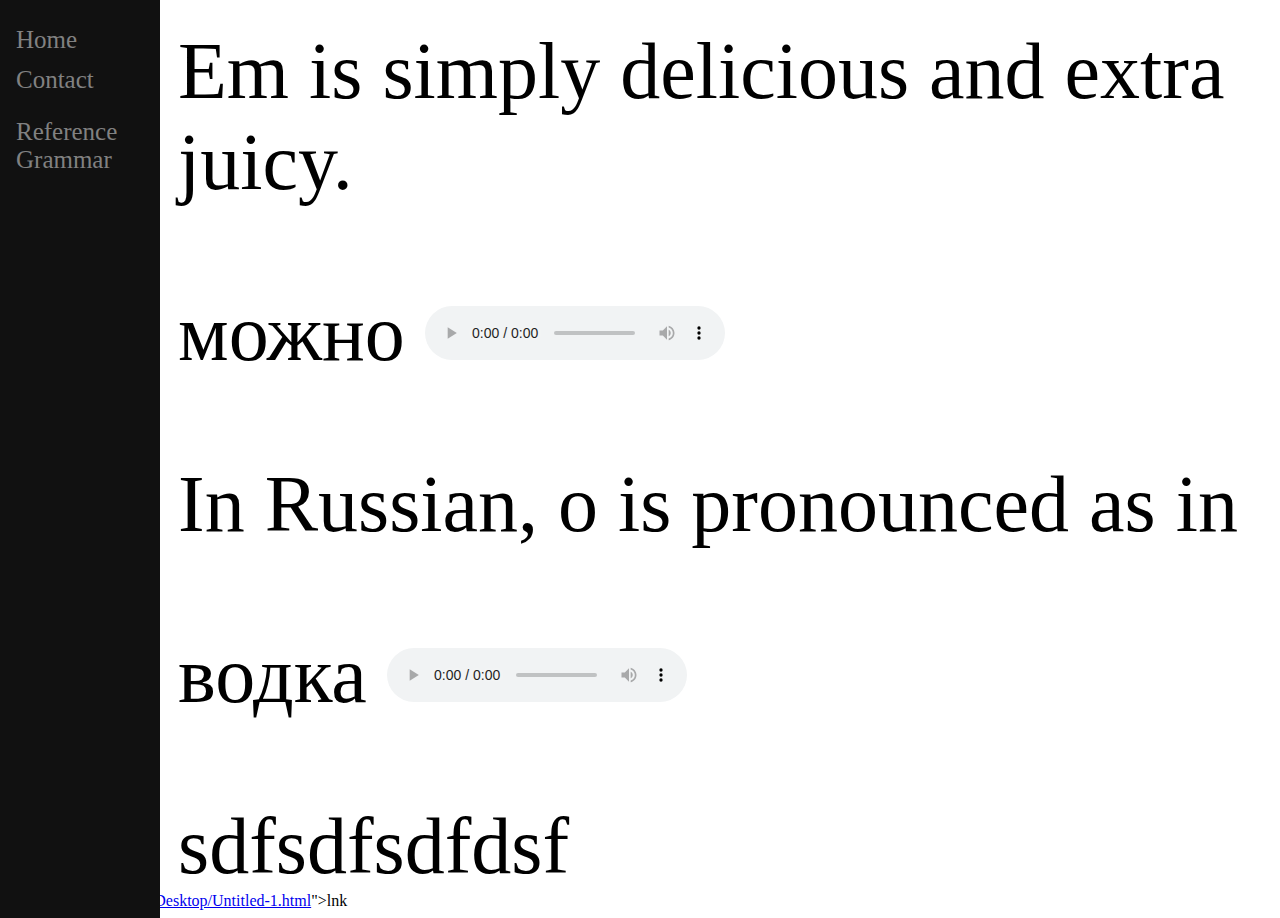
==== index.html @ 6db3e981 "Update index.html" ====
<!doctype html>
<html>
<head>
<meta charset="utf-8">
<title>Untitled Document</title><br>
<style>/* The sidebar menu */

	body 
		{
 
}
	}
	
	.main {
  background-image: url("../shutterstock_42449212.jpg");
}
	
	.sidenav {
  height: 100%; /* Full-height: remove this if you want "auto" height */
  width: 160px; /* Set the width of the sidebar */
  position: fixed; /* Fixed Sidebar (stay in place on scroll) */
  z-index: 1; /* Stay on top */
  top: 0; /* Stay at the top */
  left: 0;
  background-color: #111; /* Black */
  overflow-x: hidden; /* Disable horizontal scroll */
  padding-top: 20px;
		
}

/* The navigation menu links */
.sidenav a {
  padding: 6px 8px 6px 16px;
  text-decoration: none;
  font-size: 25px;
  font-family: veteran typewriter;
  color: #818181;
  display: block;

}

/* When you mouse over the navigation links, change their color */
.sidenav a:hover {
  color: #f1f1f1;
}

/* Style page content */
.main {
  margin-left: 160px; /* Same as the width of the sidebar */
  padding: 0px 10px;
  background-image: url("../simple-old-paper-1-transparent.jpg"); 
  background-attachment: fixed;
}
	</style>
	
</head>

<body>
	
	<div class="sidenav"><a href="#">Home</a>
  <a href="#">Contact</a>
  <a href="Untitled-2.html"><a href="file:///C:/Users/Owner/Desktop/site/Untitled-2.html">Reference Grammar</a>
  
</div>
	
	<div class="main" background-image=url(file:///C|/Users/Owner/Desktop/simple-old-paper-1-transparent.jpg); background-attachment: fixed; style="font-size: 80px; background-attachment: fixed;"/>
	
	Em is simply delicious and extra juicy.
<p>можно <audio controls>
  
	<source src="../mozhno.wav" type="audio/wav">
	</audio>
	
	
<p class="Basic-Paragraph"><span class="CharOverride-1">In Russian, </span><span class="bold">o</span><span class="CharOverride-1"> is pronounced as in </span><span </p>
<p>
	водка <audio controls>
	<source src="untitled4.wav" type="audio/wav">
	</audio>
	</p>
</p> 
		sdfsdfsdfdsf<br>
		
	</div>

	<a href="../Untitled-1.html">file:///C|/Users/Owner/Desktop/Untitled-1.html</a>">lnk</a>
		
</body>
</html>
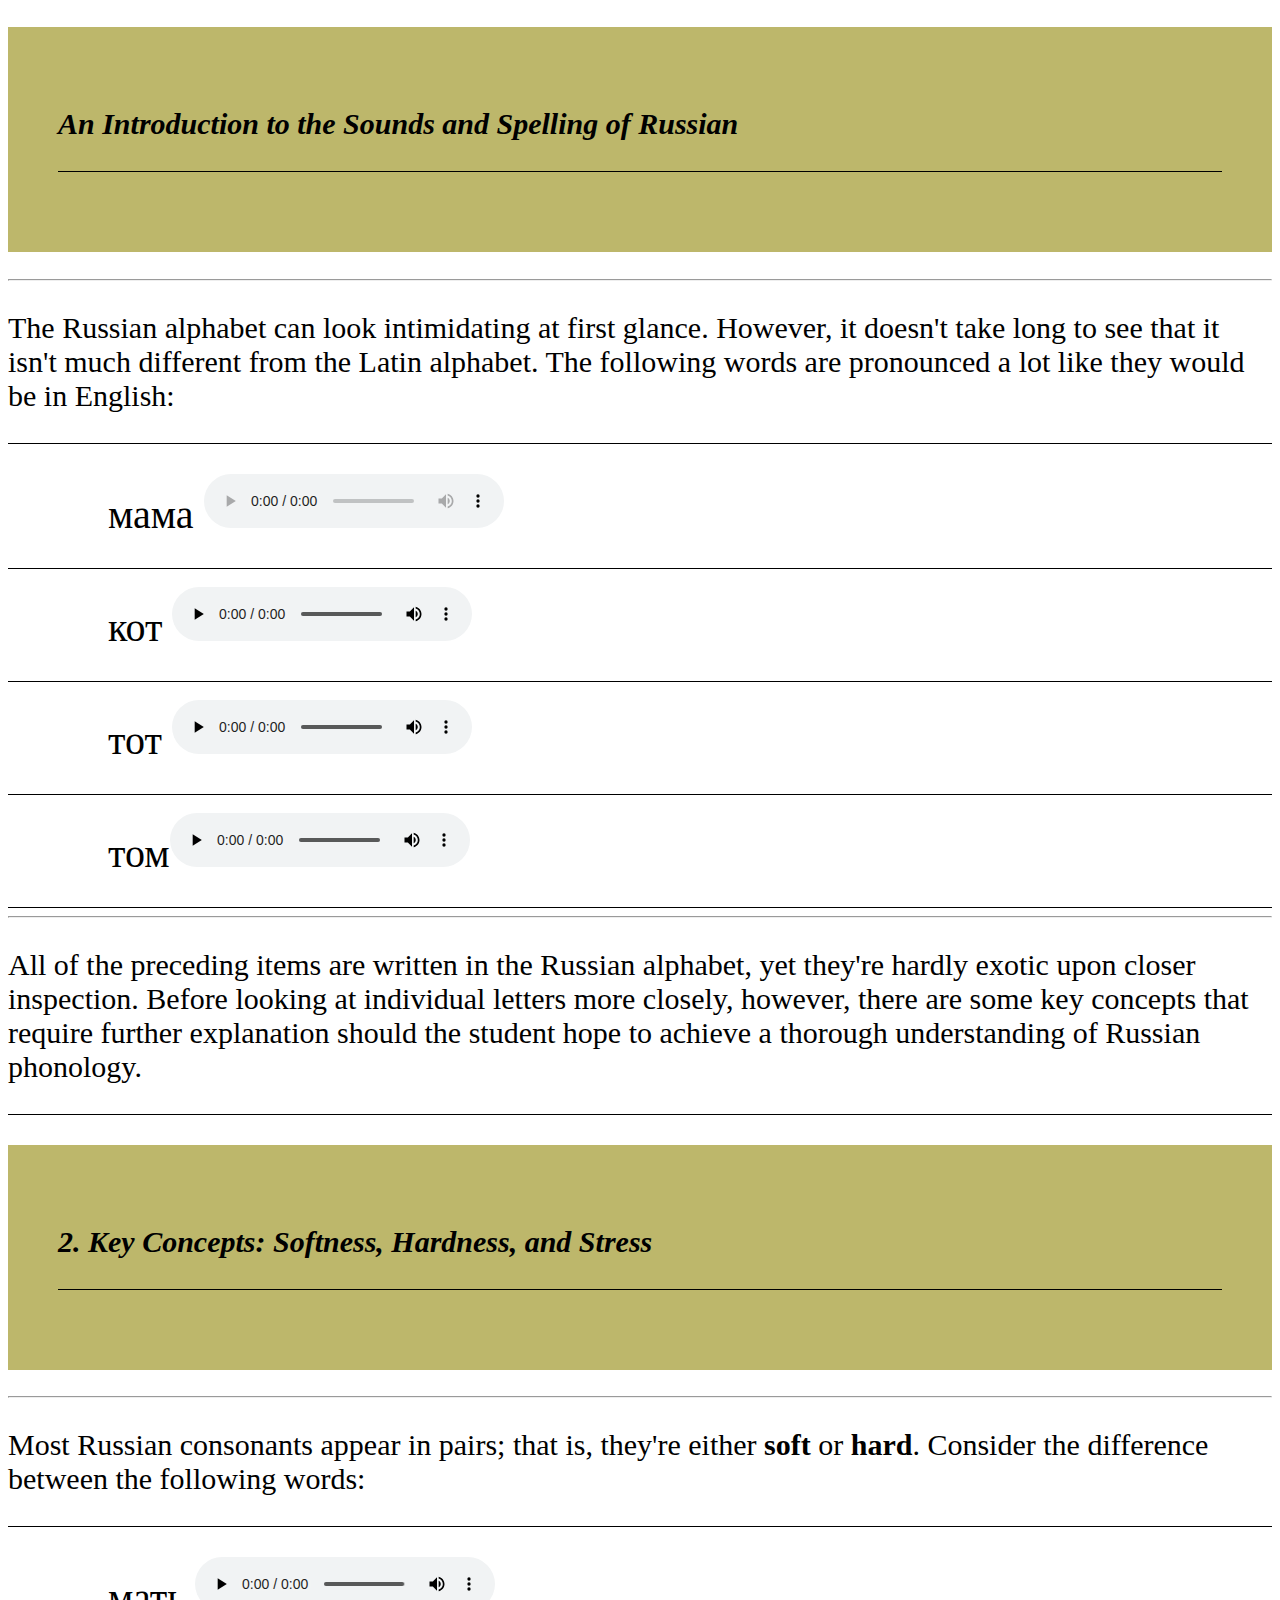
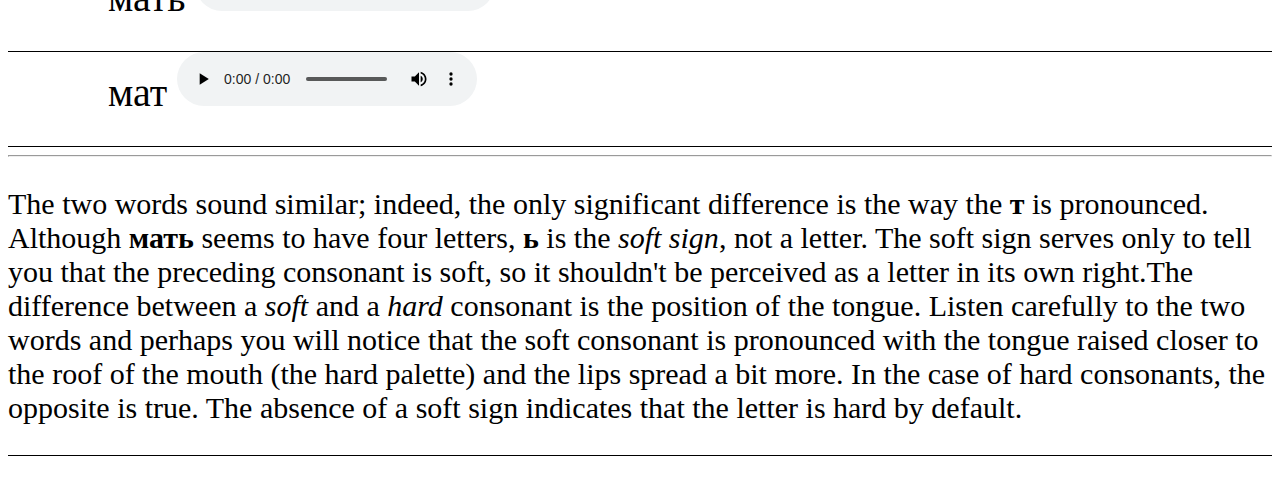
==== commit 10e7eb39: "Add files via upload" ====
--- a/index.html
+++ b/index.html
@@ -1,89 +1,38 @@
 <!doctype html>
 <html>
 <head>
+	<link rel="stylesheet" type="text/css" href="stylesheet.css">
+		  
 <meta charset="utf-8">
-<title>Untitled Document</title><br>
-<style>/* The sidebar menu */
-
-	body 
-		{
- 
-}
-	}
-	
-	.main {
-  background-image: url("../shutterstock_42449212.jpg");
-}
-	
-	.sidenav {
-  height: 100%; /* Full-height: remove this if you want "auto" height */
-  width: 160px; /* Set the width of the sidebar */
-  position: fixed; /* Fixed Sidebar (stay in place on scroll) */
-  z-index: 1; /* Stay on top */
-  top: 0; /* Stay at the top */
-  left: 0;
-  background-color: #111; /* Black */
-  overflow-x: hidden; /* Disable horizontal scroll */
-  padding-top: 20px;
-		
-}
-
-/* The navigation menu links */
-.sidenav a {
-  padding: 6px 8px 6px 16px;
-  text-decoration: none;
-  font-size: 25px;
-  font-family: veteran typewriter;
-  color: #818181;
-  display: block;
-
-}
-
-/* When you mouse over the navigation links, change their color */
-.sidenav a:hover {
-  color: #f1f1f1;
-}
-
-/* Style page content */
-.main {
-  margin-left: 160px; /* Same as the width of the sidebar */
-  padding: 0px 10px;
-  background-image: url("../simple-old-paper-1-transparent.jpg"); 
-  background-attachment: fixed;
-}
-	</style>
-	
+<title>Untitled Document</title>
 </head>
 
 <body>
+	<h1><p id="grad1"><i>An Introduction to the Sounds and Spelling of Russian</i></p></h1><hr>
+
+
+
+<p>The Russian alphabet can look intimidating at first glance. However, it doesn't take long to see that it isn't much different from the Latin alphabet. The following words are pronounced a lot like they would be in English:</p> 
 	
-	<div class="sidenav"><a href="#">Home</a>
-  <a href="#">Contact</a>
-  <a href="Untitled-2.html"><a href="file:///C:/Users/Owner/Desktop/site/Untitled-2.html">Reference Grammar</a>
-  
+<div>мама 
+	
+		<audio controls> <source src="C:\Users\Owner\Desktop\site\mama.wav" type="audio/wav"></au></div><br>
+
+
+<div>кот <audio controls><source src="kot.wav" type="audio/wav"></au></div><br>
+
+<div>тот <audio controls><source src="tot.wav" type="audio/wav"></audio></div><br>
+<div>том<audio controls> <source src="tom.wav" type="audio/wav"></au> </div> <hr> 
+	<p>All of the preceding items are written in the Russian alphabet, yet they're hardly exotic upon closer inspection. Before looking at individual letters more closely, however, there are some key concepts that require further explanation should the student hope to achieve a thorough understanding of Russian phonology.  
+	</p>
+	<h1><p id="grad1"><i>2. Key Concepts: Softness, Hardness, and Stress</i></p></h1><hr>
+	<p>Most Russian consonants appear in pairs; that is, they're either <b>soft</b> or <b>hard</b>. Consider the difference between the following words:</p>
+	<div>мать
+	  	  <audio controls><source src="mat'.wav" type="audio/wav"></audio>
 </div>
+	<div>мат
+<audio controls><source src='mat.wav' type="audio/wav"></audio></div> <hr>
 	
-	<div class="main" background-image=url(file:///C|/Users/Owner/Desktop/simple-old-paper-1-transparent.jpg); background-attachment: fixed; style="font-size: 80px; background-attachment: fixed;"/>
-	
-	Em is simply delicious and extra juicy.
-<p>можно <audio controls>
-  
-	<source src="../mozhno.wav" type="audio/wav">
-	</audio>
-	
-	
-<p class="Basic-Paragraph"><span class="CharOverride-1">In Russian, </span><span class="bold">o</span><span class="CharOverride-1"> is pronounced as in </span><span </p>
-<p>
-	водка <audio controls>
-	<source src="untitled4.wav" type="audio/wav">
-	</audio>
-	</p>
-</p> 
-		sdfsdfsdfdsf<br>
-		
-	</div>
-
-	<a href="../Untitled-1.html">file:///C|/Users/Owner/Desktop/Untitled-1.html</a>">lnk</a>
-		
+	<p>The two words sound similar; indeed, the only significant difference is the way the <b>т</b> is pronounced. Although <b>мать</b> seems to have four letters, <b>ь</b> is the <i>soft sign</i>, not a letter. The soft sign serves only to tell you that the preceding consonant is soft, so it shouldn't be perceived as a letter in its own right.The difference between a <i>soft</i> and a <i>hard</i> consonant is the position of the tongue. Listen carefully to the two words and perhaps you will notice that the soft consonant is pronounced with the tongue raised closer to the roof of the mouth (the hard palette) and the lips spread a bit more. In the case of hard consonants, the opposite is true. The absence of a soft sign indicates that the letter is hard by default.</p>
 </body>
 </html>
--- a/stylesheet.css
+++ b/stylesheet.css
@@ -0,0 +1,25 @@
+@charset "utf-8";
+/* CSS Document */
+
+p {
+	font-size: 30px;
+	border-bottom: 1px solid black;
+	padding-bottom: 30px;
+}
+
+div {
+	
+	font-size: 40px;
+	align-items: center;
+	padding-left: 100px;
+	padding-right: 300px;
+	border-bottom: 1px solid black;
+	padding-bottom: 30px;
+}
+
+h1 {
+	
+	font-size: 40px;
+	background-color: darkkhaki;
+	padding: 50px 50px 50px 50px;
+}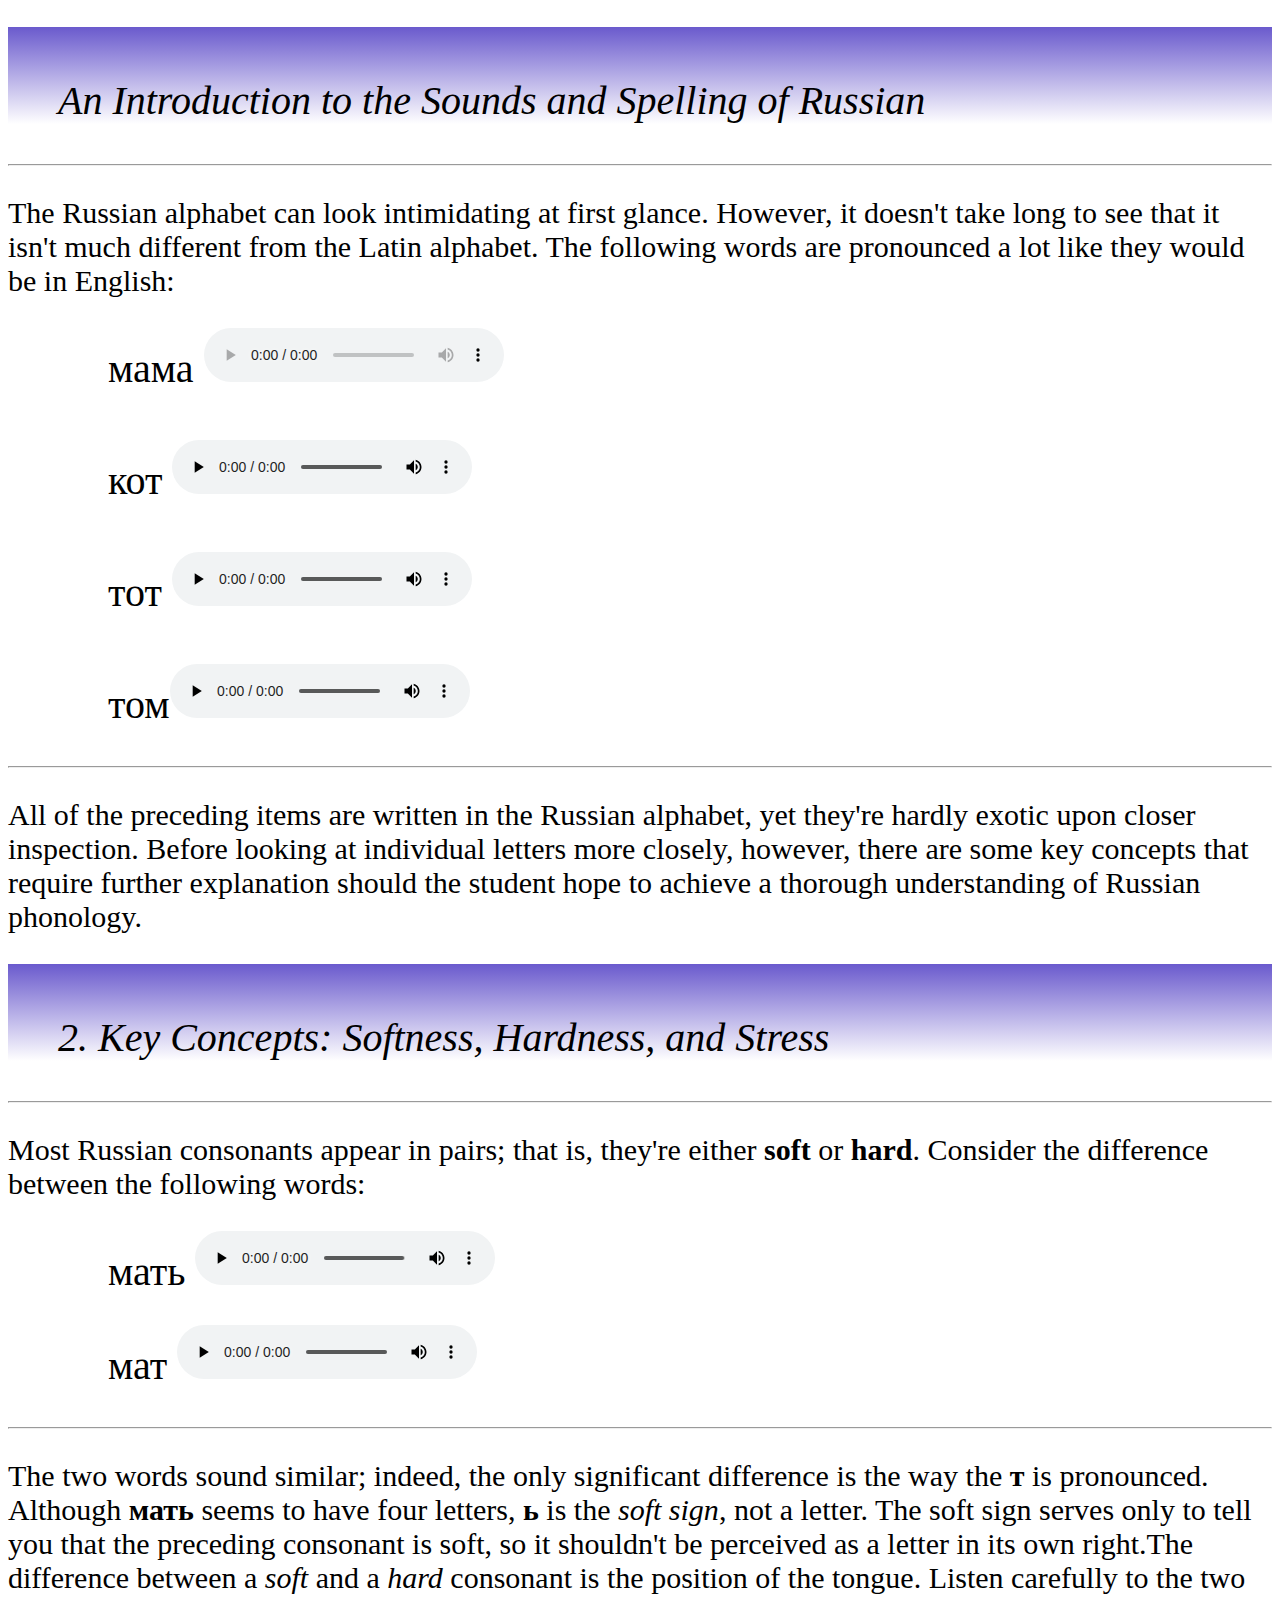
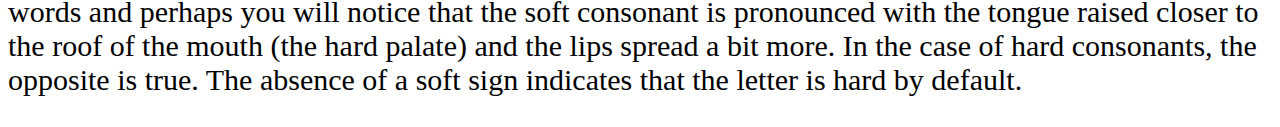
==== commit aed564bd: "Add files via upload" ====
--- a/index.html
+++ b/index.html
@@ -33,6 +33,6 @@
 	<div>мат
 <audio controls><source src='mat.wav' type="audio/wav"></audio></div> <hr>
 	
-	<p>The two words sound similar; indeed, the only significant difference is the way the <b>т</b> is pronounced. Although <b>мать</b> seems to have four letters, <b>ь</b> is the <i>soft sign</i>, not a letter. The soft sign serves only to tell you that the preceding consonant is soft, so it shouldn't be perceived as a letter in its own right.The difference between a <i>soft</i> and a <i>hard</i> consonant is the position of the tongue. Listen carefully to the two words and perhaps you will notice that the soft consonant is pronounced with the tongue raised closer to the roof of the mouth (the hard palette) and the lips spread a bit more. In the case of hard consonants, the opposite is true. The absence of a soft sign indicates that the letter is hard by default.</p>
+	<p>The two words sound similar; indeed, the only significant difference is the way the <b>т</b> is pronounced. Although <b>мать</b> seems to have four letters, <b>ь</b> is the <i>soft sign</i>, not a letter. The soft sign serves only to tell you that the preceding consonant is soft, so it shouldn't be perceived as a letter in its own right.The difference between a <i>soft</i> and a <i>hard</i> consonant is the position of the tongue. Listen carefully to the two words and perhaps you will notice that the soft consonant is pronounced with the tongue raised closer to the roof of the mouth (the hard palate) and the lips spread a bit more. In the case of hard consonants, the opposite is true. The absence of a soft sign indicates that the letter is hard by default.</p>
 </body>
 </html>
--- a/stylesheet.css
+++ b/stylesheet.css
@@ -3,8 +3,7 @@
 
 p {
 	font-size: 30px;
-	border-bottom: 1px solid black;
-	padding-bottom: 30px;
+	
 }
 
 div {
@@ -12,14 +11,23 @@
 	font-size: 40px;
 	align-items: center;
 	padding-left: 100px;
-	padding-right: 300px;
-	border-bottom: 1px solid black;
 	padding-bottom: 30px;
 }
 
 h1 {
 	
+	font: 40px garamond;
+	font-style: bold;
 	font-size: 40px;
-	background-color: darkkhaki;
-	padding: 50px 50px 50px 50px;
+	background-image: linear-gradient(#6a5acd, white);
+	padding: 10px 50px 0px 50px;
+}
+
+#grad1 {
+	
+	font: 40px garamond;
+	font-style: bold;
+	font-size: 40px;
+	padding: 0px 0px 0px 0px;
+	
 }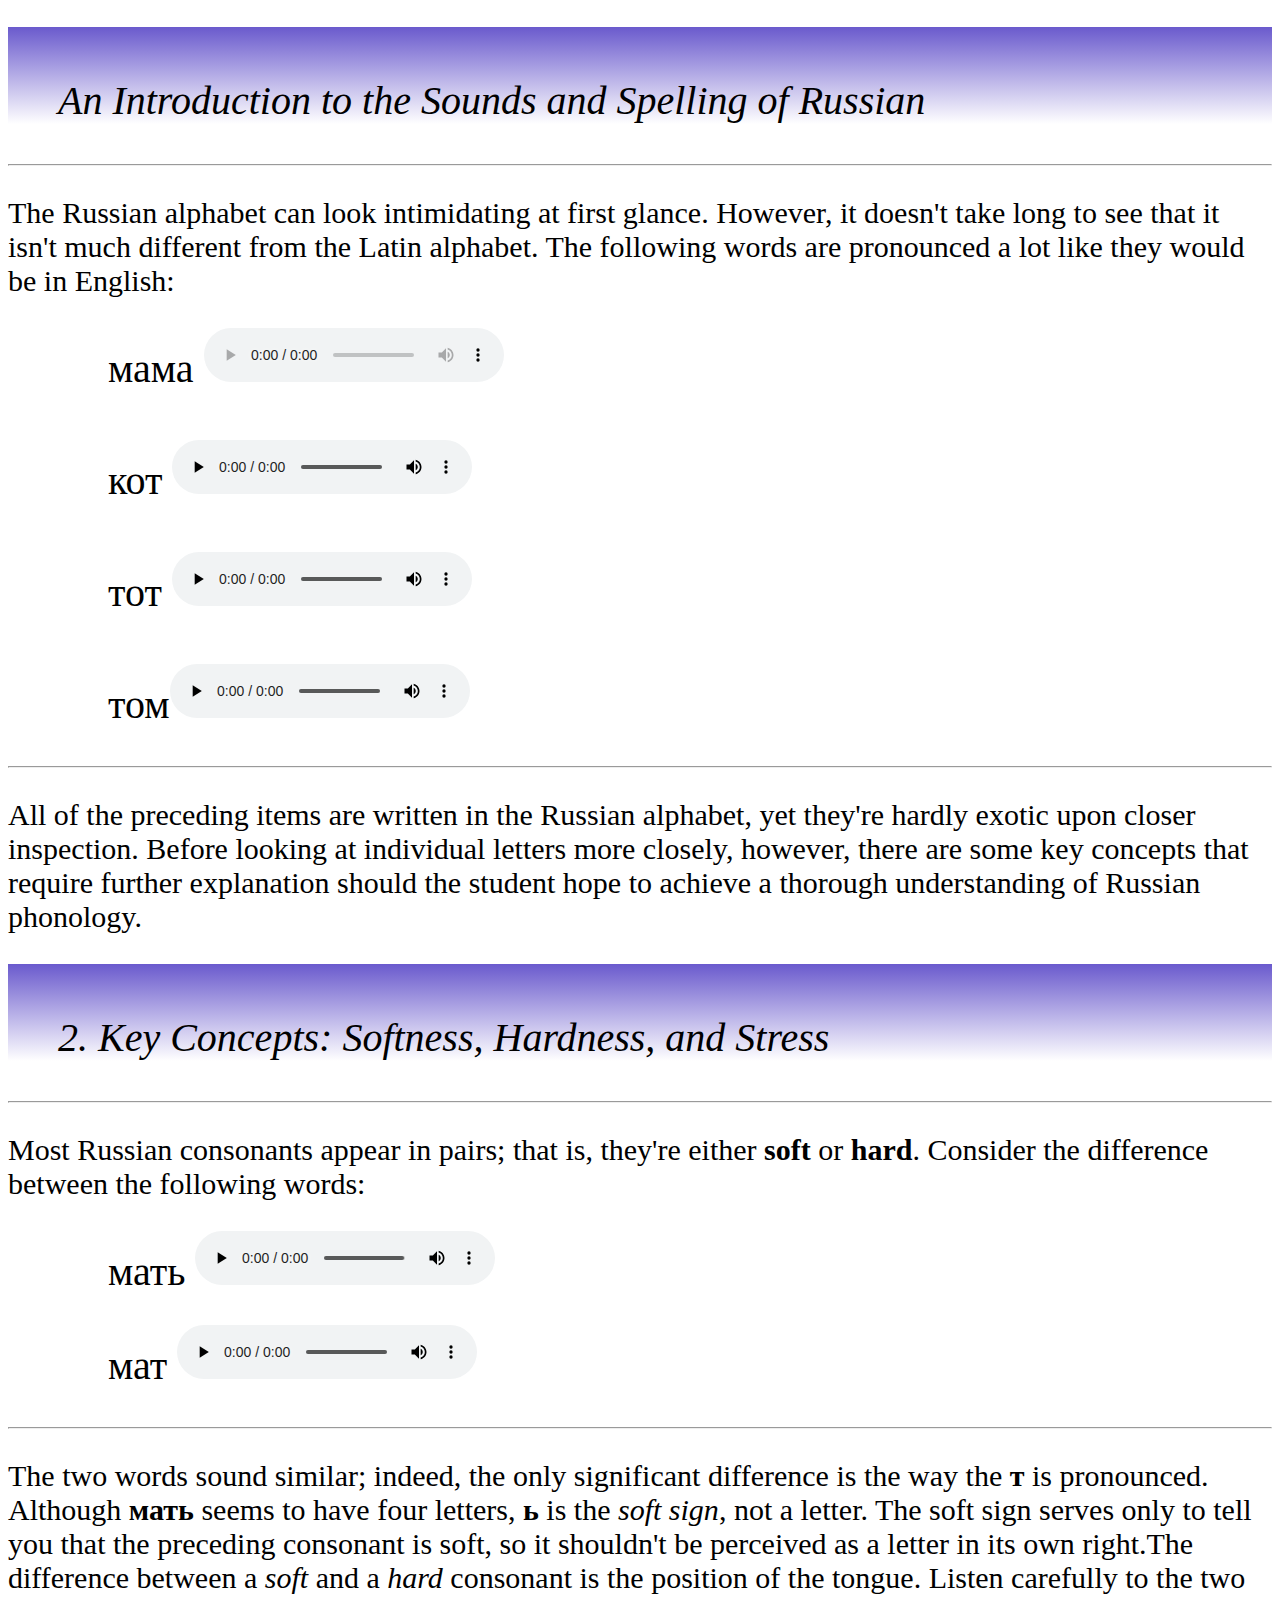
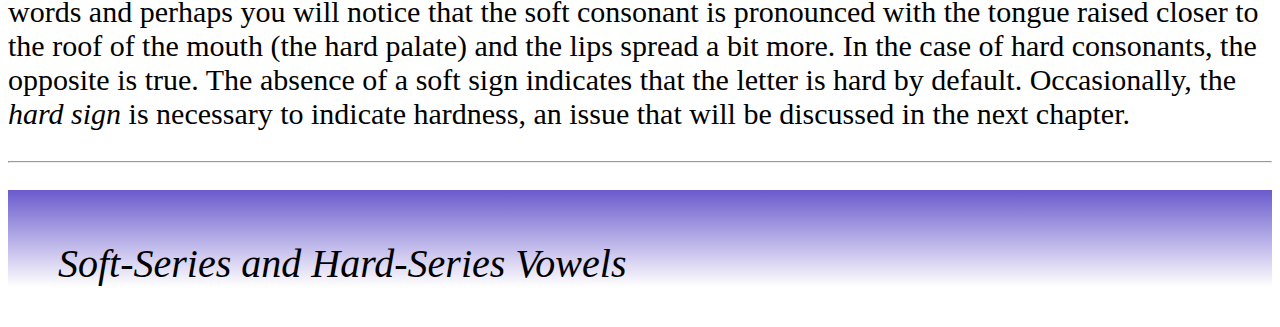
==== commit cde6da58: "Add files via upload" ====
--- a/index.html
+++ b/index.html
@@ -32,7 +32,8 @@
 </div>
 	<div>мат
 <audio controls><source src='mat.wav' type="audio/wav"></audio></div> <hr>
+<p>The two words sound similar; indeed, the only significant difference is the way the <strong>т</strong> is pronounced. Although <strong>мать</strong> seems to have four letters, <strong>ь</strong> is the <em>soft sign</em>, not a letter. The soft sign serves only to tell you that the preceding consonant is soft, so it shouldn't be perceived as a letter in its own right.The difference between a <em>soft</em> and a <em>hard</em> consonant is the position of the tongue. Listen carefully to the two words and perhaps you will notice that the soft consonant is pronounced with the tongue raised closer to the roof of the mouth (the hard palate) and the lips spread a bit more. In the case of hard consonants, the opposite is true. The absence of a soft sign indicates that the letter is hard by default. Occasionally, the <i>hard sign</i> is necessary to indicate hardness, an issue that will be discussed in the next chapter.</p><hr/>
 	
-	<p>The two words sound similar; indeed, the only significant difference is the way the <b>т</b> is pronounced. Although <b>мать</b> seems to have four letters, <b>ь</b> is the <i>soft sign</i>, not a letter. The soft sign serves only to tell you that the preceding consonant is soft, so it shouldn't be perceived as a letter in its own right.The difference between a <i>soft</i> and a <i>hard</i> consonant is the position of the tongue. Listen carefully to the two words and perhaps you will notice that the soft consonant is pronounced with the tongue raised closer to the roof of the mouth (the hard palate) and the lips spread a bit more. In the case of hard consonants, the opposite is true. The absence of a soft sign indicates that the letter is hard by default.</p>
+	<h1><p id="grad1"><i>Soft-Series and Hard-Series Vowels</i></p></h1>
 </body>
 </html>
--- a/stylesheet.css
+++ b/stylesheet.css
@@ -30,4 +30,4 @@
 	font-size: 40px;
 	padding: 0px 0px 0px 0px;
 	
-}+}
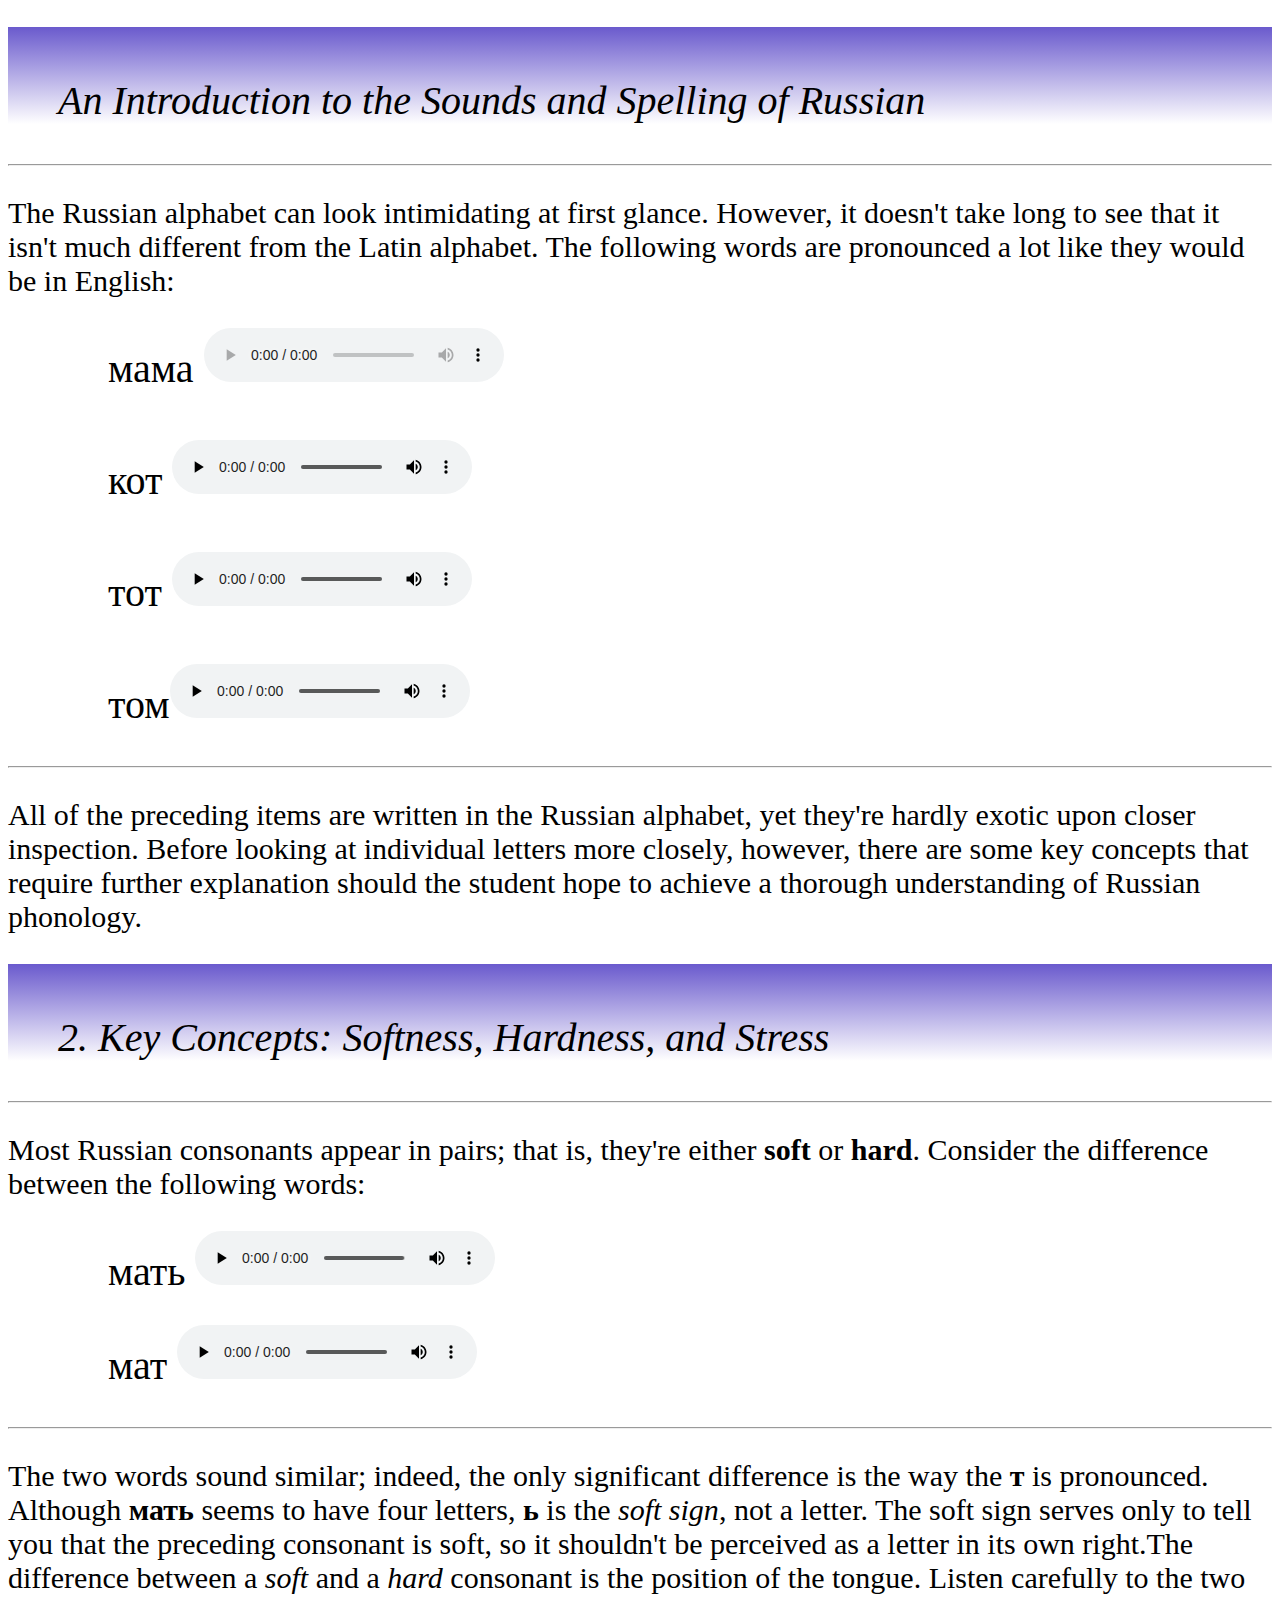
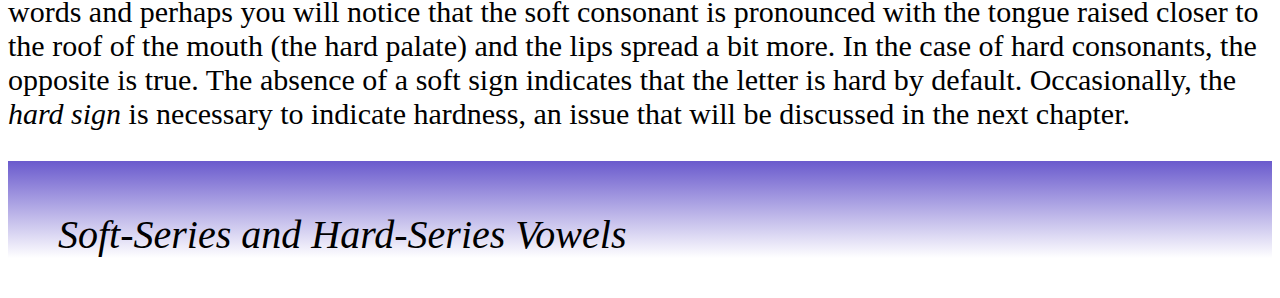
==== commit 678f38ef: "Add files via upload" ====
--- a/index.html
+++ b/index.html
@@ -32,8 +32,7 @@
 </div>
 	<div>мат
 <audio controls><source src='mat.wav' type="audio/wav"></audio></div> <hr>
-<p>The two words sound similar; indeed, the only significant difference is the way the <strong>т</strong> is pronounced. Although <strong>мать</strong> seems to have four letters, <strong>ь</strong> is the <em>soft sign</em>, not a letter. The soft sign serves only to tell you that the preceding consonant is soft, so it shouldn't be perceived as a letter in its own right.The difference between a <em>soft</em> and a <em>hard</em> consonant is the position of the tongue. Listen carefully to the two words and perhaps you will notice that the soft consonant is pronounced with the tongue raised closer to the roof of the mouth (the hard palate) and the lips spread a bit more. In the case of hard consonants, the opposite is true. The absence of a soft sign indicates that the letter is hard by default. Occasionally, the <i>hard sign</i> is necessary to indicate hardness, an issue that will be discussed in the next chapter.</p><hr/>
-	
-	<h1><p id="grad1"><i>Soft-Series and Hard-Series Vowels</i></p></h1>
+<p>The two words sound similar; indeed, the only significant difference is the way the <strong>т</strong> is pronounced. Although <strong>мать</strong> seems to have four letters, <strong>ь</strong> is the <em>soft sign</em>, not a letter. The soft sign serves only to tell you that the preceding consonant is soft, so it shouldn't be perceived as a letter in its own right.The difference between a <em>soft</em> and a <em>hard</em> consonant is the position of the tongue. Listen carefully to the two words and perhaps you will notice that the soft consonant is pronounced with the tongue raised closer to the roof of the mouth (the hard palate) and the lips spread a bit more. In the case of hard consonants, the opposite is true. The absence of a soft sign indicates that the letter is hard by default. Occasionally, the <em>hard sign</em> is necessary to indicate hardness, an issue that will be discussed in the next chapter.</p>
+<h1><p id="grad1"><i>Soft-Series and Hard-Series Vowels</i></p></h1>
 </body>
 </html>
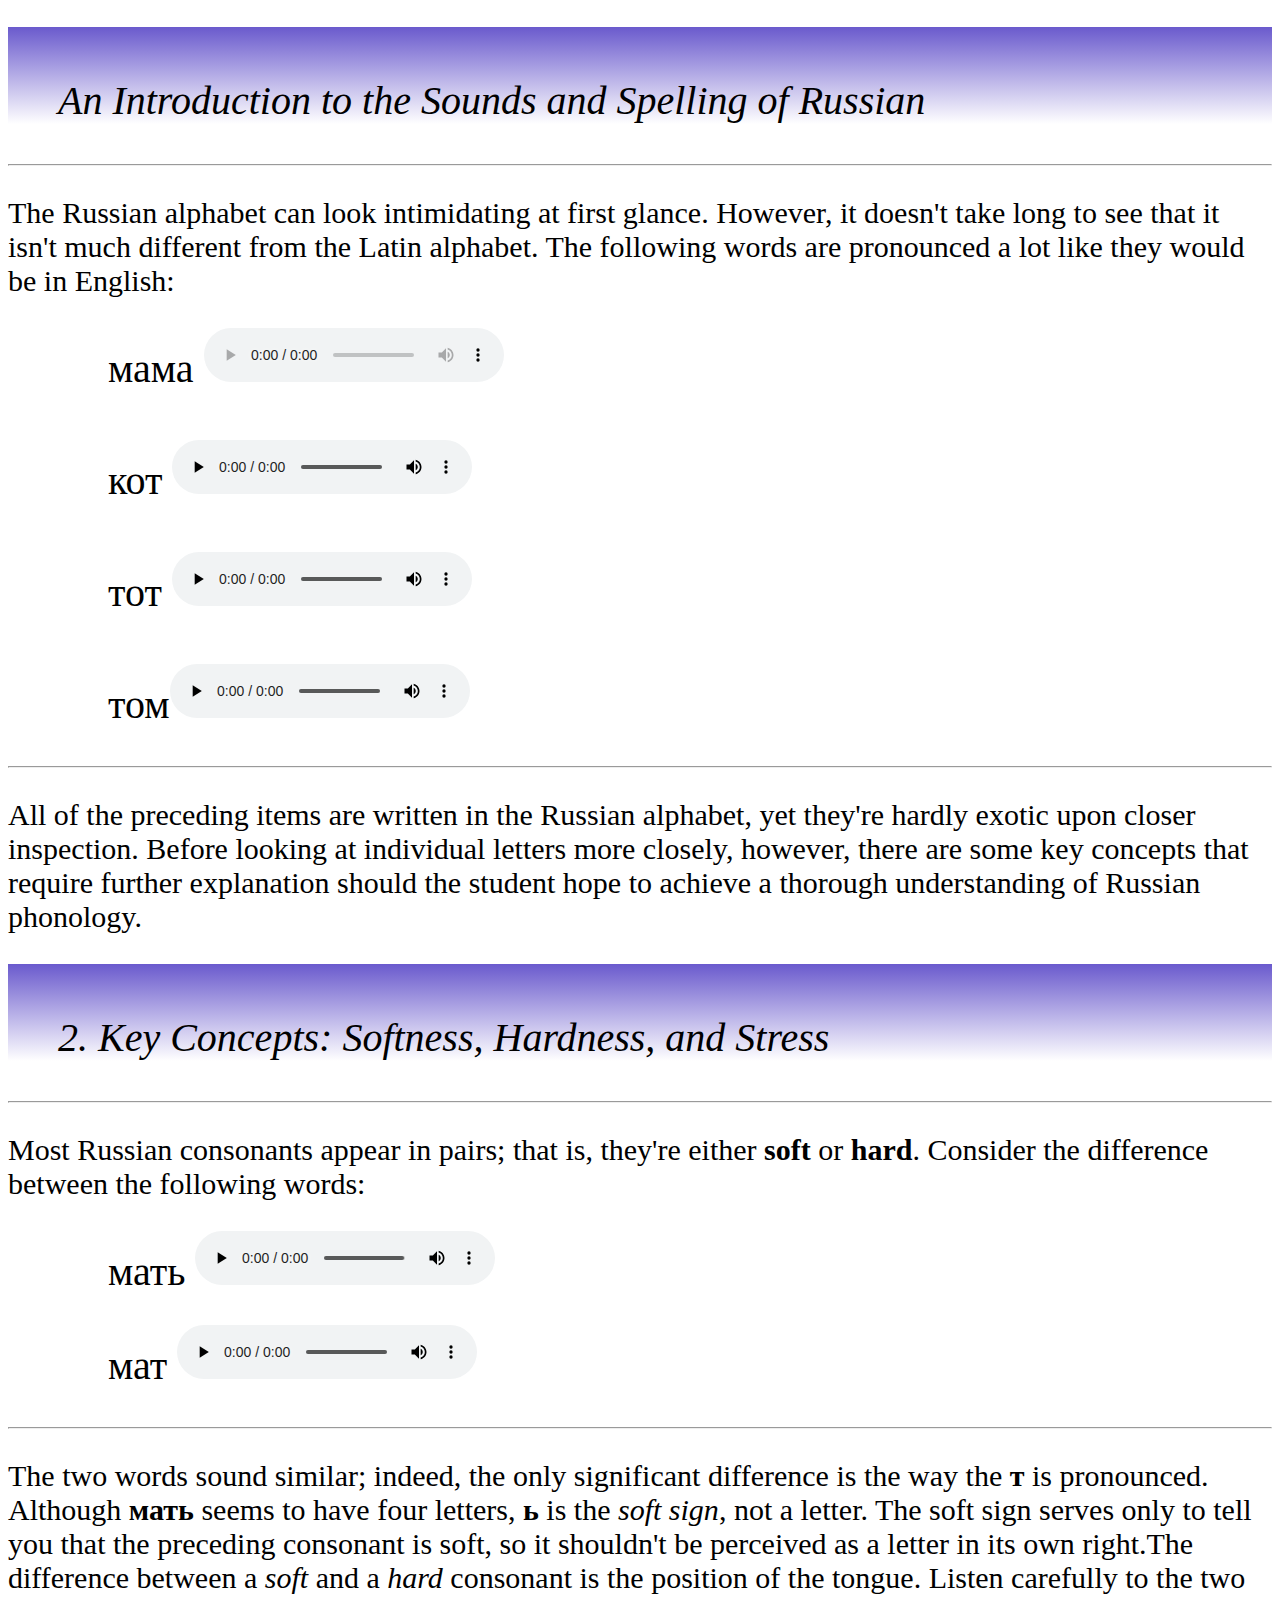
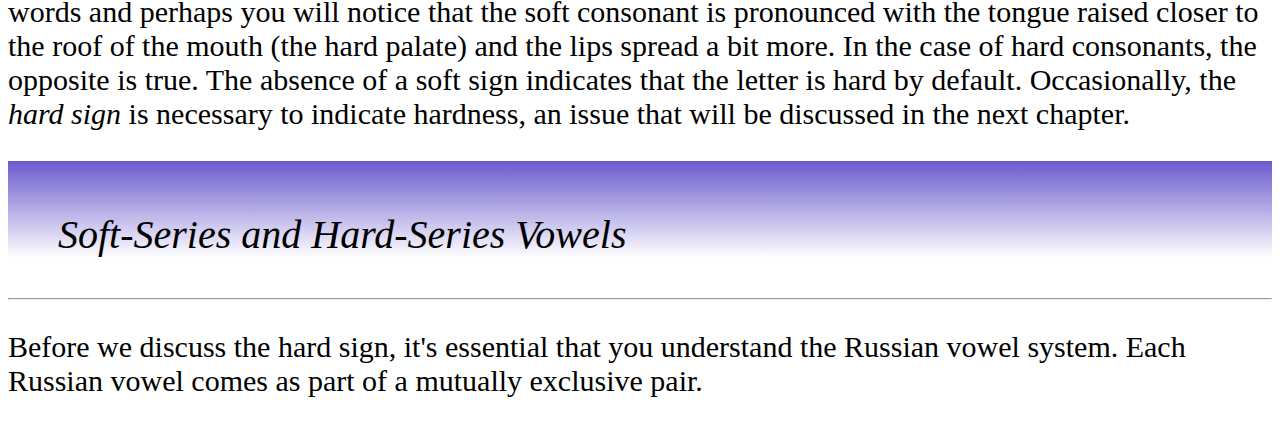
==== commit 87e91ecd: "Add files via upload" ====
--- a/index.html
+++ b/index.html
@@ -33,6 +33,7 @@
 	<div>мат
 <audio controls><source src='mat.wav' type="audio/wav"></audio></div> <hr>
 <p>The two words sound similar; indeed, the only significant difference is the way the <strong>т</strong> is pronounced. Although <strong>мать</strong> seems to have four letters, <strong>ь</strong> is the <em>soft sign</em>, not a letter. The soft sign serves only to tell you that the preceding consonant is soft, so it shouldn't be perceived as a letter in its own right.The difference between a <em>soft</em> and a <em>hard</em> consonant is the position of the tongue. Listen carefully to the two words and perhaps you will notice that the soft consonant is pronounced with the tongue raised closer to the roof of the mouth (the hard palate) and the lips spread a bit more. In the case of hard consonants, the opposite is true. The absence of a soft sign indicates that the letter is hard by default. Occasionally, the <em>hard sign</em> is necessary to indicate hardness, an issue that will be discussed in the next chapter.</p>
-<h1><p id="grad1"><i>Soft-Series and Hard-Series Vowels</i></p></h1>
+<h1><p id="grad1"><i>Soft-Series and Hard-Series Vowels</i></p></h1><hr>
+	<p>Before we discuss the hard sign, it's essential that you understand the Russian vowel system. Each Russian vowel comes as part of a mutually exclusive pair.  </p>
 </body>
 </html>
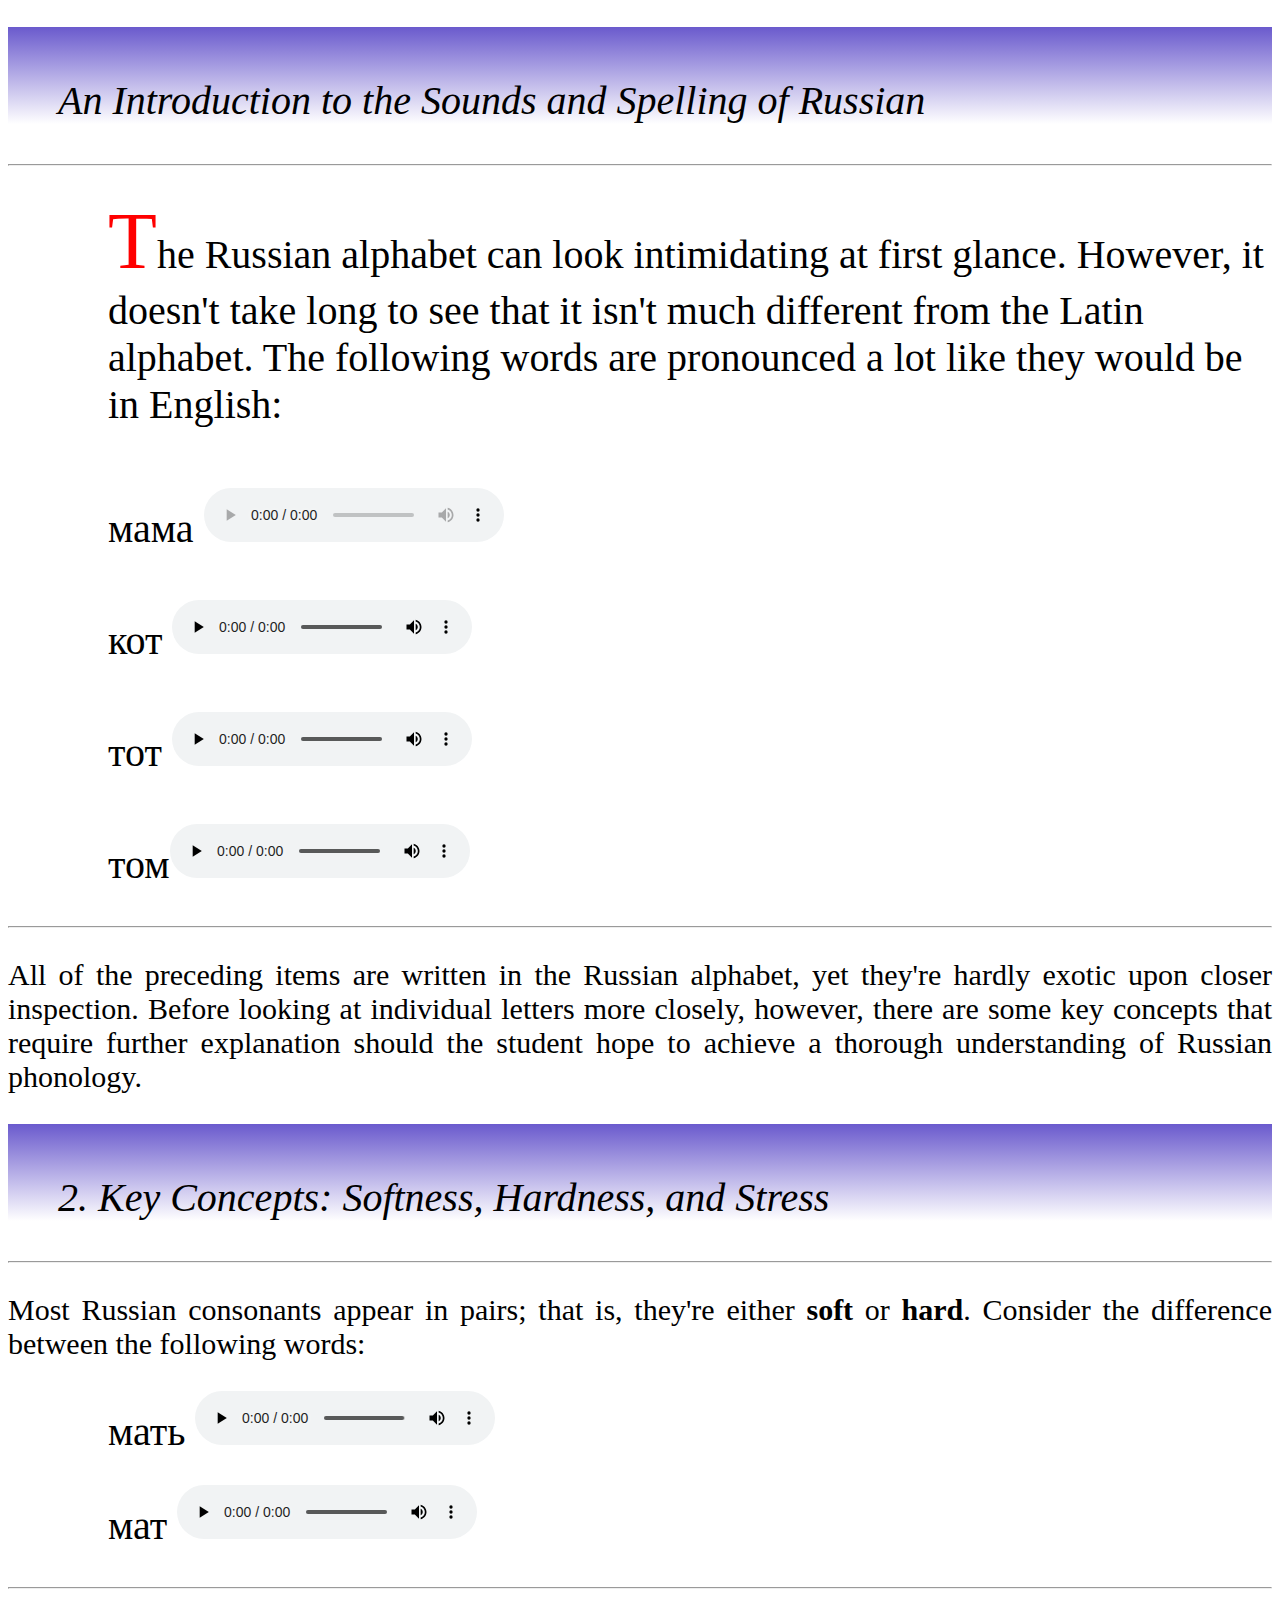
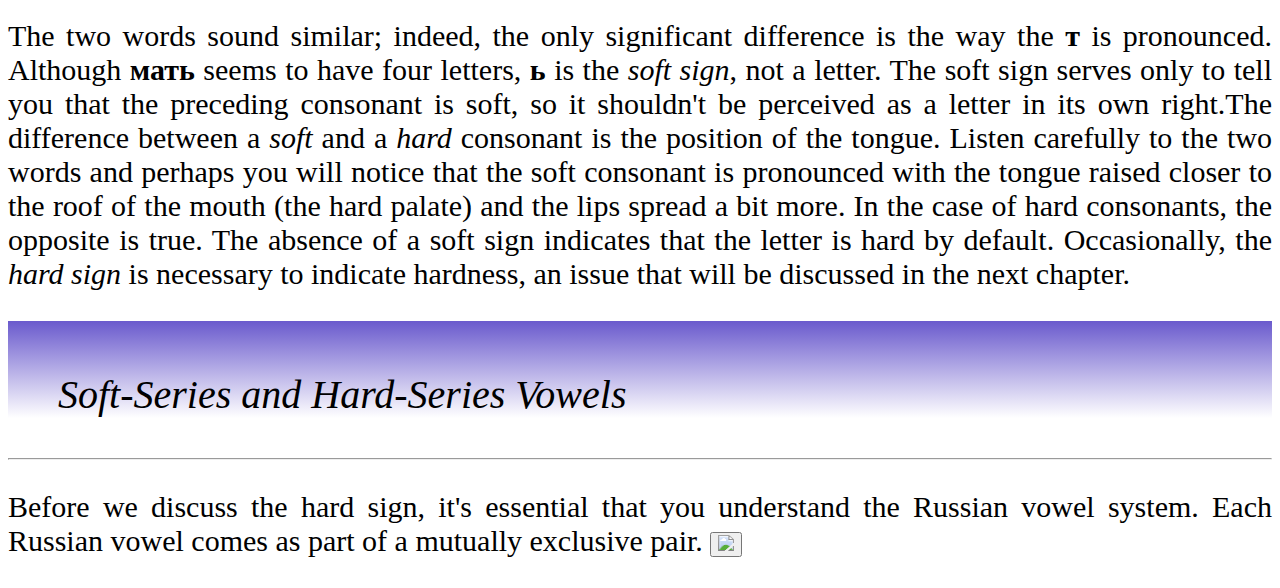
==== commit 1d5dda03: "Add files via upload" ====
--- a/index.html
+++ b/index.html
@@ -12,7 +12,8 @@
 
 
 
-<p>The Russian alphabet can look intimidating at first glance. However, it doesn't take long to see that it isn't much different from the Latin alphabet. The following words are pronounced a lot like they would be in English:</p> 
+<p><div ><span style="color: red; font-size: 80px;">T</span>he Russian alphabet can look intimidating at first glance. However, it doesn't take long to see that it isn't much different from the Latin alphabet. The following words are pronounced a lot like they would be in English:</div></p> 
+</p> 
 	
 <div>мама 
 	
@@ -34,6 +35,7 @@
 <audio controls><source src='mat.wav' type="audio/wav"></audio></div> <hr>
 <p>The two words sound similar; indeed, the only significant difference is the way the <strong>т</strong> is pronounced. Although <strong>мать</strong> seems to have four letters, <strong>ь</strong> is the <em>soft sign</em>, not a letter. The soft sign serves only to tell you that the preceding consonant is soft, so it shouldn't be perceived as a letter in its own right.The difference between a <em>soft</em> and a <em>hard</em> consonant is the position of the tongue. Listen carefully to the two words and perhaps you will notice that the soft consonant is pronounced with the tongue raised closer to the roof of the mouth (the hard palate) and the lips spread a bit more. In the case of hard consonants, the opposite is true. The absence of a soft sign indicates that the letter is hard by default. Occasionally, the <em>hard sign</em> is necessary to indicate hardness, an issue that will be discussed in the next chapter.</p>
 <h1><p id="grad1"><i>Soft-Series and Hard-Series Vowels</i></p></h1><hr>
-	<p>Before we discuss the hard sign, it's essential that you understand the Russian vowel system. Each Russian vowel comes as part of a mutually exclusive pair.  </p>
+	<p>Before we discuss the hard sign, it's essential that you understand the Russian vowel system. Each Russian vowel comes as part of a mutually exclusive pair.  <button onclick src=</p>
+	<img src="../images/download-Recovered.gif">
 </body>
 </html>
--- a/stylesheet.css
+++ b/stylesheet.css
@@ -3,6 +3,12 @@
 
 p {
 	font-size: 30px;
+	font-familiy: Baskerville; 
+	text-align: justify;
+	text-justify: inter-word;
+	.first-letter {
+		color: red;
+	}
 	
 }
 
@@ -30,4 +36,9 @@
 	font-size: 40px;
 	padding: 0px 0px 0px 0px;
 	
+
 }
+table th td {
+	
+	border: 1px solid-black;
+}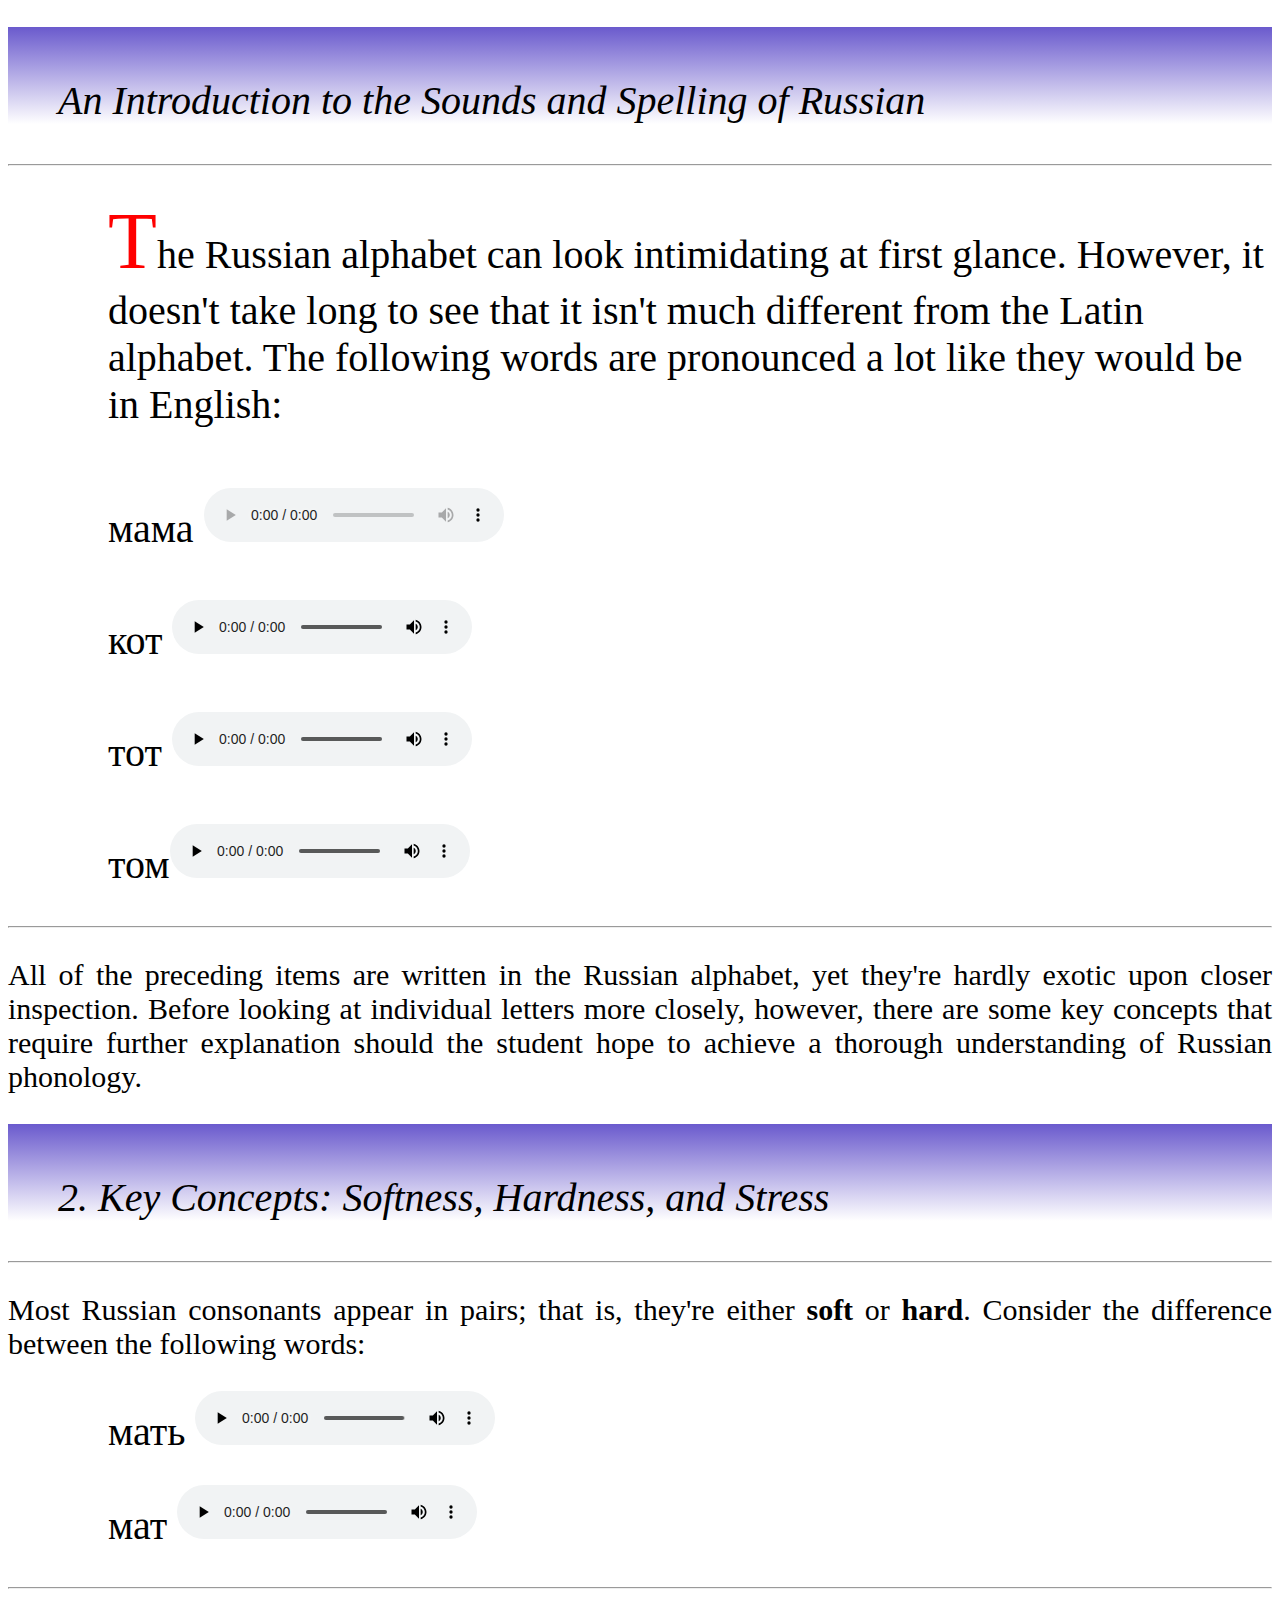
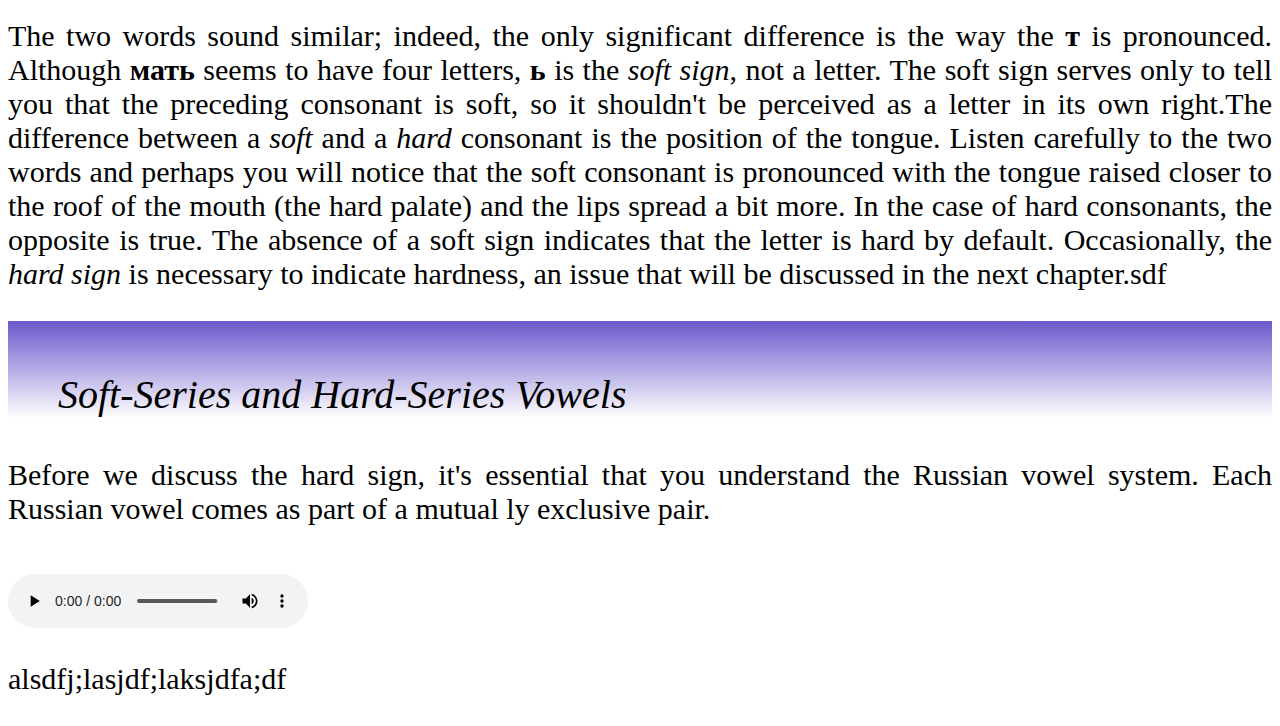
==== commit eaca337b: "Add files via upload" ====
--- a/index.html
+++ b/index.html
@@ -1,6 +1,10 @@
 <!doctype html>
 <html>
 <head>
+	<style type="text/css">
+.show{display:block;}
+.hide{display:none;}
+</style>
 	<link rel="stylesheet" type="text/css" href="stylesheet.css">
 		  
 <meta charset="utf-8">
@@ -29,13 +33,40 @@
 	<h1><p id="grad1"><i>2. Key Concepts: Softness, Hardness, and Stress</i></p></h1><hr>
 	<p>Most Russian consonants appear in pairs; that is, they're either <b>soft</b> or <b>hard</b>. Consider the difference between the following words:</p>
 	<div>мать
-	  	  <audio controls><source src="mat'.wav" type="audio/wav"></audio>
-</div>
+		<audio controls onplay="myFunction()"><source src="mat'.wav" type="audio/wav"></audio></div>
+
+
+
+
+
+
+
 	<div>мат
 <audio controls><source src='mat.wav' type="audio/wav"></audio></div> <hr>
-<p>The two words sound similar; indeed, the only significant difference is the way the <strong>т</strong> is pronounced. Although <strong>мать</strong> seems to have four letters, <strong>ь</strong> is the <em>soft sign</em>, not a letter. The soft sign serves only to tell you that the preceding consonant is soft, so it shouldn't be perceived as a letter in its own right.The difference between a <em>soft</em> and a <em>hard</em> consonant is the position of the tongue. Listen carefully to the two words and perhaps you will notice that the soft consonant is pronounced with the tongue raised closer to the roof of the mouth (the hard palate) and the lips spread a bit more. In the case of hard consonants, the opposite is true. The absence of a soft sign indicates that the letter is hard by default. Occasionally, the <em>hard sign</em> is necessary to indicate hardness, an issue that will be discussed in the next chapter.</p>
-<h1><p id="grad1"><i>Soft-Series and Hard-Series Vowels</i></p></h1><hr>
-	<p>Before we discuss the hard sign, it's essential that you understand the Russian vowel system. Each Russian vowel comes as part of a mutually exclusive pair.  <button onclick src=</p>
-	<img src="../images/download-Recovered.gif">
+<p>The two words sound similar; indeed, the only significant difference is the way the <strong>т</strong> is pronounced. Although <strong>мать</strong> seems to have four letters, <strong>ь</strong> is the <em>soft sign</em>, not a letter. The soft sign serves only to tell you that the preceding consonant is soft, so it shouldn't be perceived as a letter in its own right.The difference between a <em>soft</em> and a <em>hard</em> consonant is the position of the tongue. Listen carefully to the two words and perhaps you will notice that the soft consonant is pronounced with the tongue raised closer to the roof of the mouth (the hard palate) and the lips spread a bit more. In the case of hard consonants, the opposite is true. The absence of a soft sign indicates that the letter is hard by default. Occasionally, the <em>hard sign</em> is necessary to indicate hardness, an issue that will be discussed in the next chapter.sdf</p>
+
+<h1><p id="grad1"><i>Soft-Series and Hard-Series Vowels</i></p></h1>
+
+<p>Before we discuss the hard sign, it's essential that you understand the Russian vowel system. Each Russian vowel comes as part of a mutual
+		ly exclusive pair.  </p></audio></div><br>
+<audio id="myAudio" controls><source src="mat'.wav" type="audio/wav"></audio>
+	   
+<script>
+	
+	var aud=document.getElementById("myAudio");
+	aud.onplaying=function myFunction() {
+  var x = document.createElement("IMG");
+	x.setAttribute("src", "../images/number2.gif");
+	 x.setAttribute("width", "304");
+  x.setAttribute("height", "228");
+	document.body.appendChild(x);
+}
+</script>
+<p>alsdfj;lasjdf;laksjdfa;df</p>
+
+
+
+
+
 </body>
-</html>
+</html>--- a/stylesheet.css
+++ b/stylesheet.css
@@ -6,11 +6,12 @@
 	font-familiy: Baskerville; 
 	text-align: justify;
 	text-justify: inter-word;
+}
 	.first-letter {
-		color: red;
+		color
 	}
 	
-}
+
 
 div {
 	
@@ -41,4 +42,9 @@
 table th td {
 	
 	border: 1px solid-black;
-}+}
+
+div.col {
+			columns: 150px 2;
+		}
+		